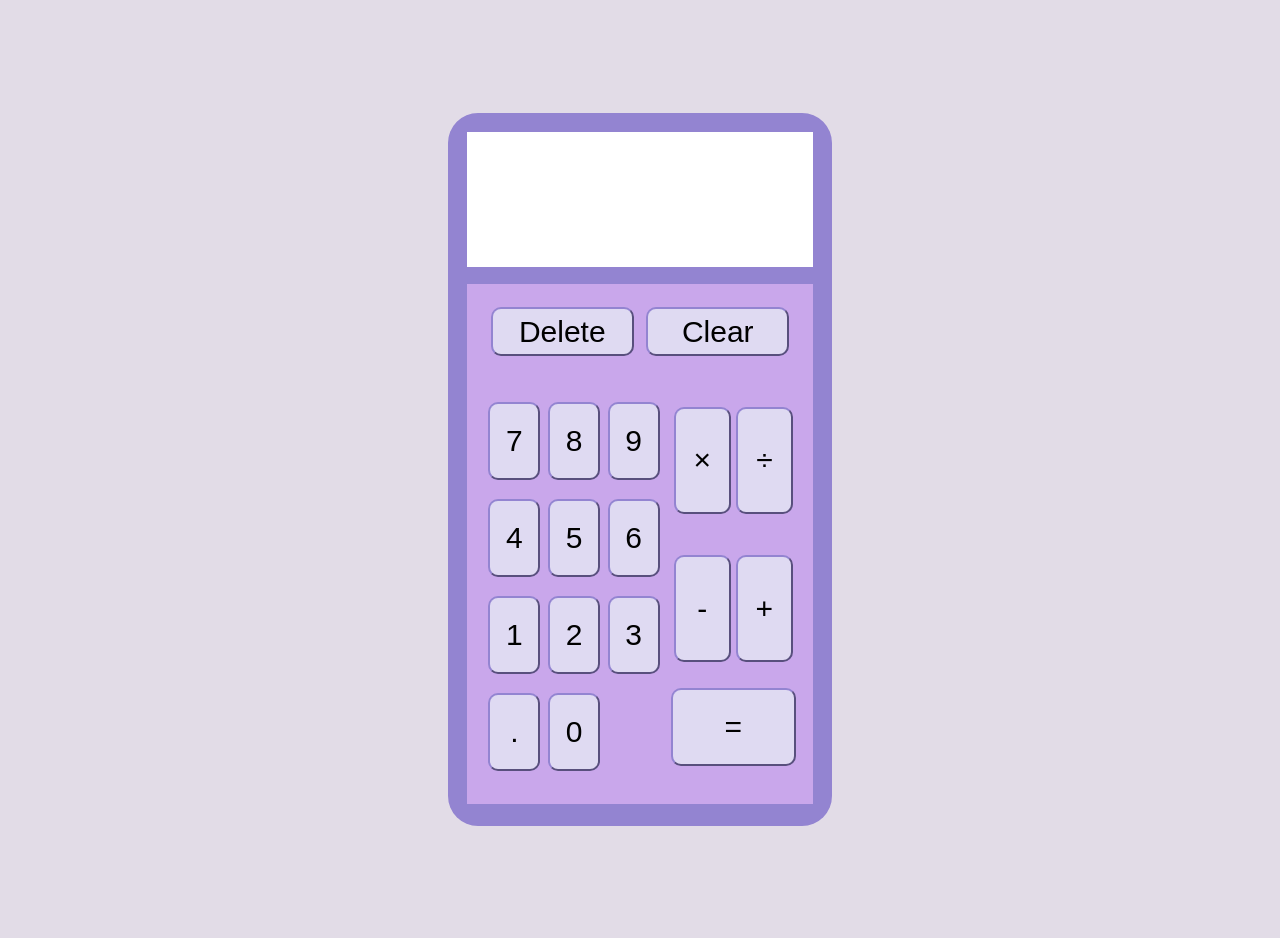
==== index.html @ 1c176cd7 "Rename calc.html to index.html" ====
<!DOCTYPE html>
<html>
    <head>
        <meta charset="utf-8">
        <meta http-equiv="X-UA-Compatible" content="IE=edge">
        <title>Calculator</title>
        <meta name="description" content="">
        <meta name="viewport" content="width=device-width, initial-scale=1.0">
        <link rel="stylesheet" href="calc.css">
    </head>
    <body>
        <div class = "main-div">
            <div class = "screen-div">
                <p class = "data"></p>
                <p class = "input"></p>
            </div>
            <div class = "inputs-div">
                <div class="clear-div">
                    <button class="delete-button">Delete</button>
                    <button class="clear-button">Clear</button>
                </div>
                <div class = "bottom-input-div">
                    <div class="numbers-div">
                        <button class ="number-button">7</button>
                        <button class ="number-button">8</button>
                        <button class ="number-button">9</button>
                        <button class ="number-button">4</button>
                        <button class ="number-button">5</button>
                        <button class ="number-button">6</button>
                        <button class ="number-button">1</button>
                        <button class ="number-button">2</button>
                        <button class ="number-button">3</button>
                        <button class ="number-button">.</button>
                        <button class ="number-button">0</button>
                    </div>
                    <div class = "operations-div">
                        <button class = "operation-button">×</button>
                        <button class = "operation-button">÷</button>
                        <button class = "operation-button">-</button>
                        <button class = "operation-button">+</button>
                        <button class = "equal-button">=</button>
                    </div>
                </div>
            </div>
        </div>    
        <script src="calc.js" async defer></script>
    </body>
</html>
---- calc.css ----
body{
    
    display: flex;
    margin-right: 35vw;
    margin-left: 35vw;
    margin-top: 12.5vh;
    margin-bottom: 12.5vh;
    background-color: #e2dce7;

}
p {
    margin: 0px;
}

button{
    
    font-size: 30px;
    border-radius: 10px;
    border-color: #9384D1;
    background-color: #dfdaf2;
}
.main-div{

    width: 100vw;
    height: 75vh;
    padding: 5%;
    padding-right: 5% ;
    padding-left: 5%;
    background-color: #9384D1;
    border-radius: 30px;
}

.data, .input{

    display: flex;
    height: 50%;
    justify-content: flex-end;
    font-size: 2.5rem;
    align-items: center;
    margin-right: 1rem;
}
.input{

    font-size: 3rem;
}
.screen-div{

    width: 100%;
    height: 20%;
    margin-bottom: 5%;
    background-color: white;
}

.inputs-div{
    
    width: 100%;
    height: 77%;
    background-color: #C9A7EB;
    -moz-box-sizing: border-box; 
    -webkit-box-sizing: border-box; 
     box-sizing: border-box; 
     padding: 5%;
}
.clear-div{

    width: 100%;
    height: 20%;
    display: flex;
    justify-content: space-evenly;

}
.clear-button, .delete-button{
    
    width: 100%;
    height: 50%;
    margin: 2%;
}
.bottom-input-div{

    width: 100%;
    height: 80%;
    display: flex;
}

.numbers-div{
    display: flex;
    height: 100%;
    width: 60%;
    flex-wrap: wrap;
    flex-direction: row;
}

.operations-div {

    display: flex;
    height: 100%;
    width: 40%;
    flex-wrap: wrap;
}
.number-button{

    margin: 2%;
    height: 20%;
    width: 28%;
}

.operation-button{
    
    margin: 2%;
    margin-top: 7%;
    height: 27.5%;
    width: 46%;
    margin-bottom: 10%;
}
.equal-button{
    
    margin-top: -5%;
    width: 100%;
    height: 20%;
}
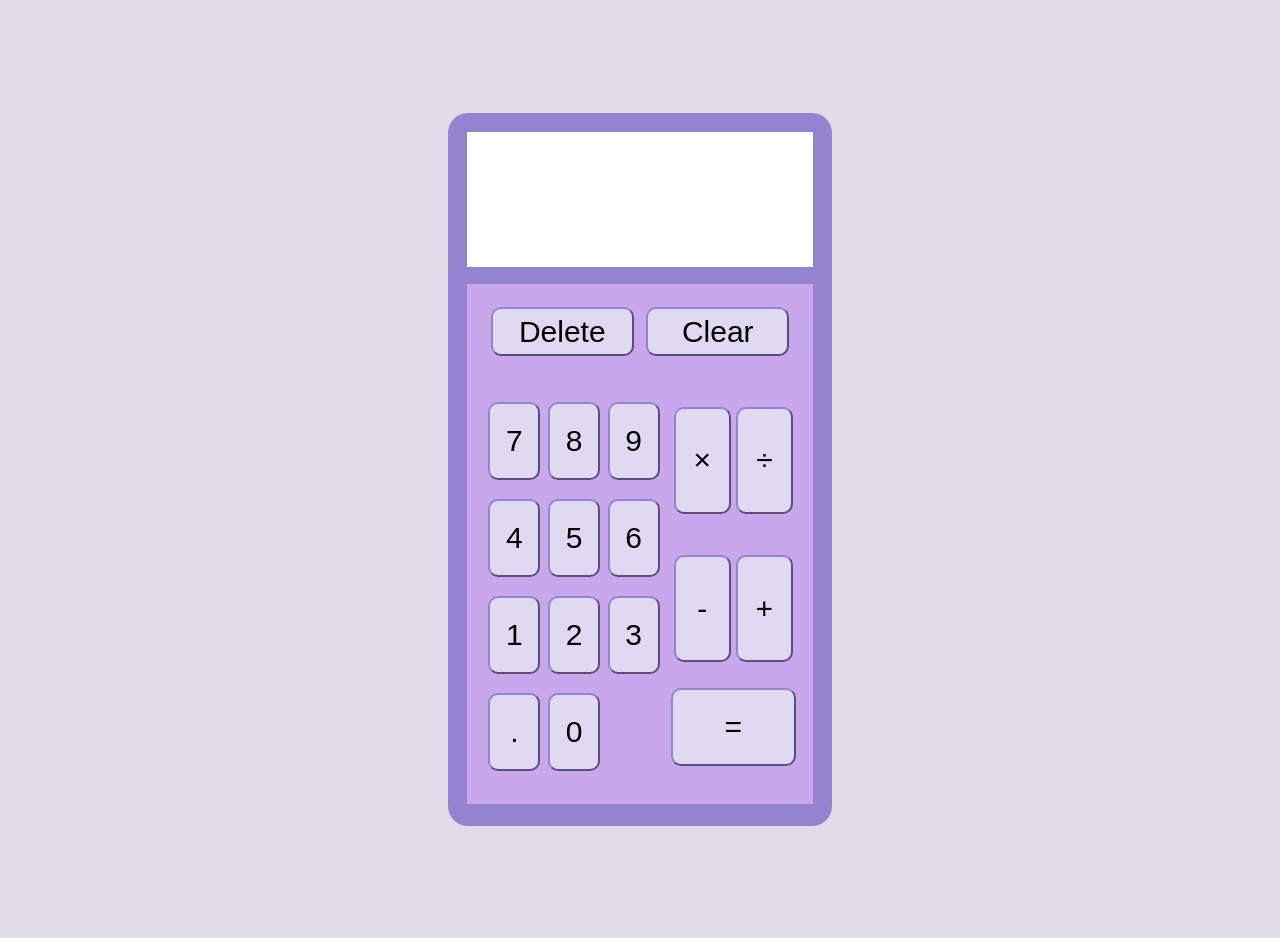
==== commit 9a0151f5: "Merge branch 'master' of https://github.com/nath6428/calc-web-app" ====
--- a/index.html
+++ b/index.html
@@ -8,7 +8,7 @@
         <meta name="viewport" content="width=device-width, initial-scale=1.0">
         <link rel="stylesheet" href="calc.css">
     </head>
-    <body>
+    <body>   
         <div class = "main-div">
             <div class = "screen-div">
                 <p class = "data"></p>
@@ -42,7 +42,7 @@
                     </div>
                 </div>
             </div>
-        </div>    
+        </div>
         <script src="calc.js" async defer></script>
     </body>
 </html>
--- a/calc.css
+++ b/calc.css
@@ -1,12 +1,22 @@
 body{
     
     display: flex;
+    flex-direction: column;
     margin-right: 35vw;
     margin-left: 35vw;
     margin-top: 12.5vh;
     margin-bottom: 12.5vh;
     background-color: #e2dce7;
+    justify-content: center;
+    align-items: center;
+    overflow: hidden;
+}
+@media (max-width:500px) {
 
+    body{
+        margin-right:1vw;
+        margin-left:1vw;
+    }
 }
 p {
     margin: 0px;
@@ -19,15 +29,17 @@
     border-color: #9384D1;
     background-color: #dfdaf2;
 }
+
+
 .main-div{
-
-    width: 100vw;
+    
+    max-width: 100vw;
     height: 75vh;
     padding: 5%;
     padding-right: 5% ;
     padding-left: 5%;
     background-color: #9384D1;
-    border-radius: 30px;
+    border-radius: 20px;
 }
 
 .data, .input{
